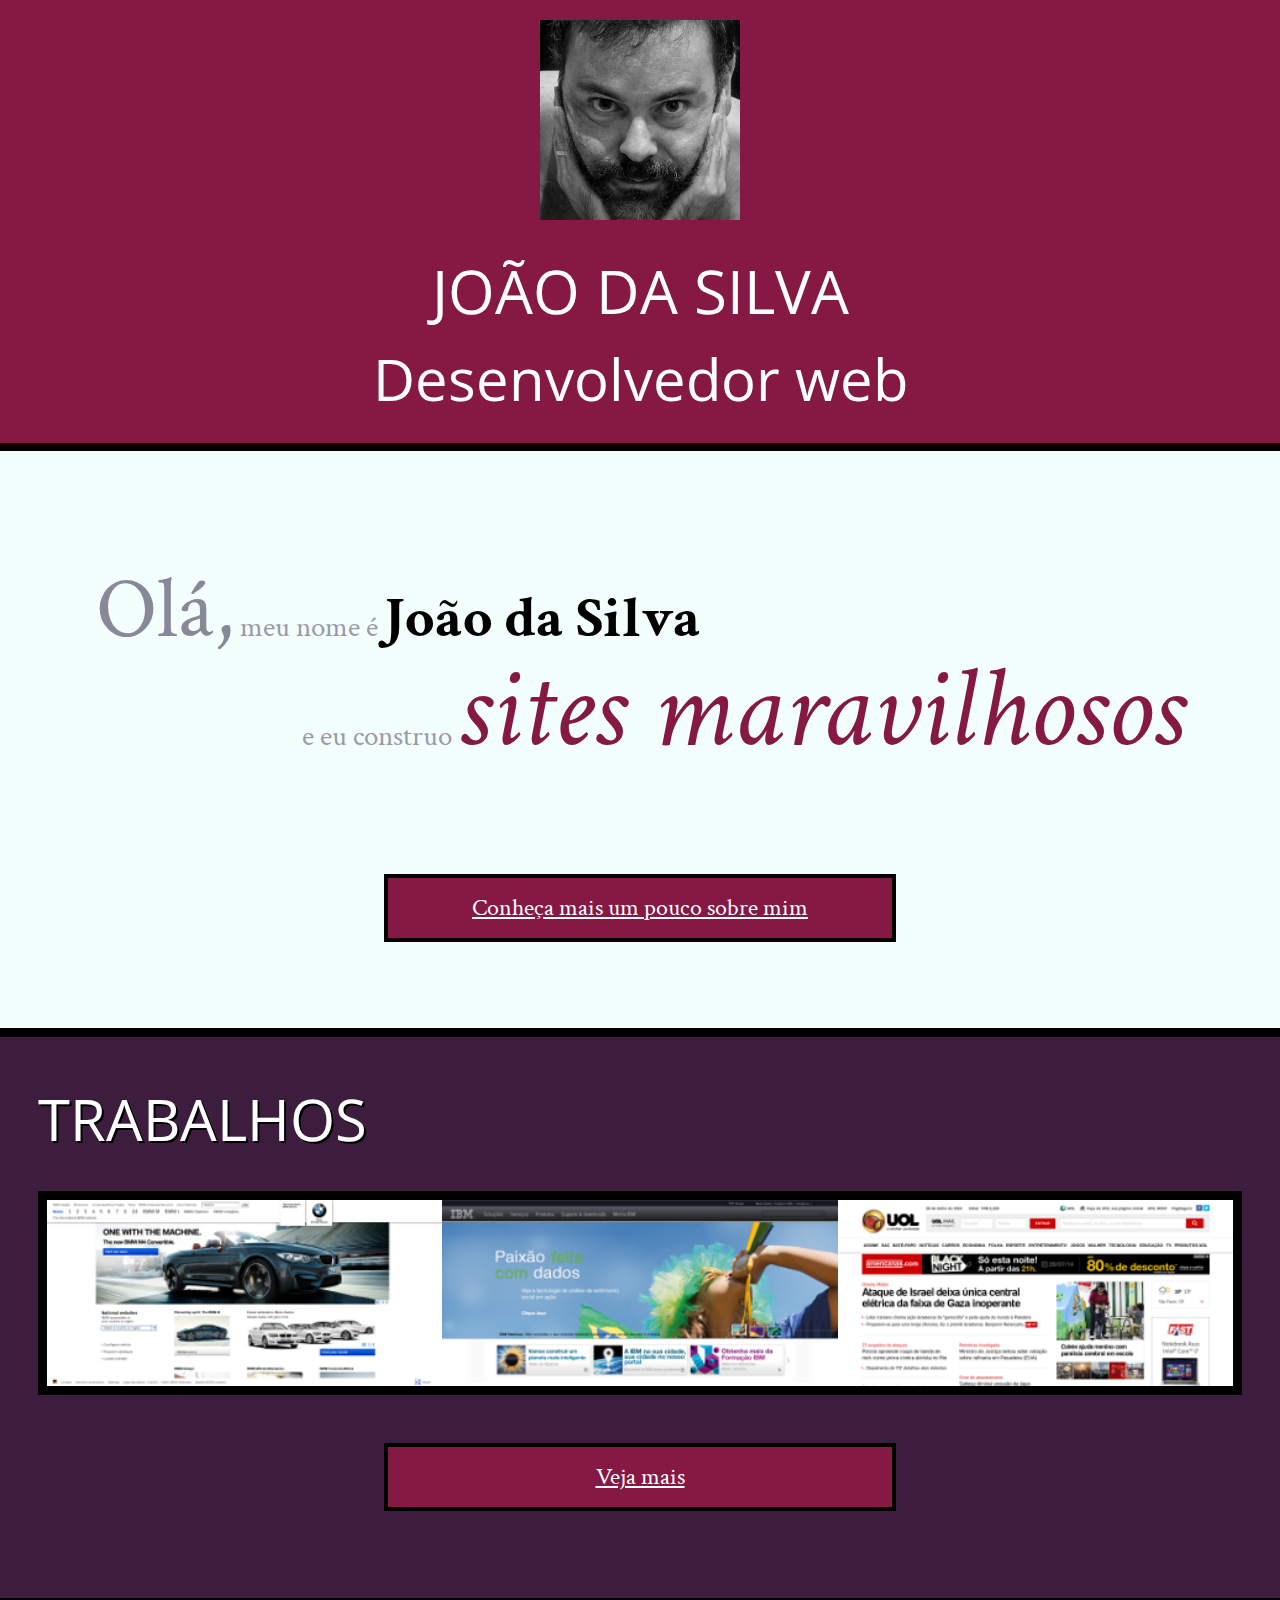
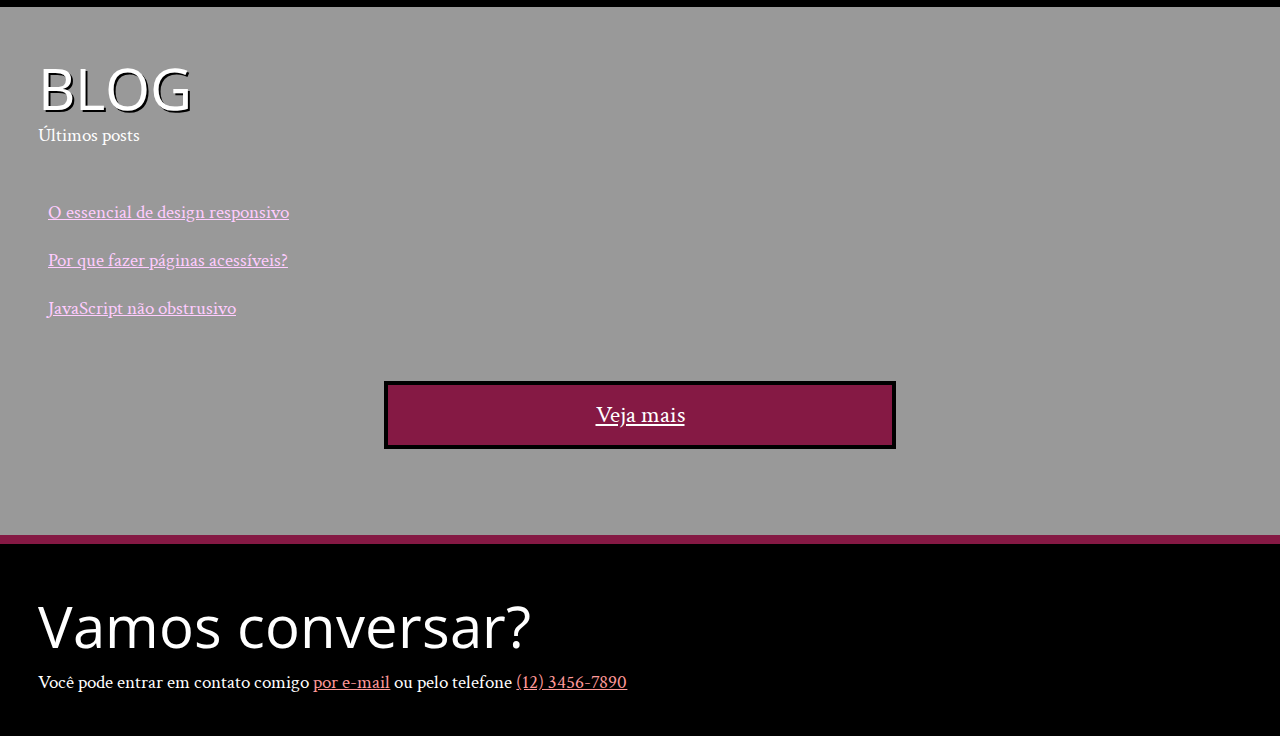
==== projeto/index.html @ 8b6cdcd5 "Aula01 - Medidas Relativas" ====
<!DOCTYPE html>
<html lang="pt">
<head>
    <meta charset="UTF-8">
    <title>João da Silva - Desenvolvedor Web</title>
    <link rel="shortcut icon" href="imagens/favicon.png">
    <link rel="stylesheet" href="css/reset.css">
    <link rel="stylesheet" href="css/site.css">
    <link rel="stylesheet" href="css/index.css">
    <link rel="stylesheet" href="http://fonts.googleapis.com/css?family=Crimson+Text:400,400italic,600">
    <link rel="stylesheet" href="http://fonts.googleapis.com/css?family=Open+Sans+Condensed:700">
    <link rel="stylesheet" href="http://fonts.googleapis.com/css?family=Shadows+Into+Light">
</head>
<body>
    <header class="titulo-principal">
        <img class="foto-home" src="imagens/eu.jpg" alt="Foto de João da Silva">
        <h1>João da Silva</h1>
        <p class="subtitulo-principal">Desenvolvedor web</p>
    </header>
    <main>
        <section class="secao-inicio saudacao">
            <p class="saudacao"><span class="saudacao-inicio">Olá,</span> meu nome é <strong>João da Silva</strong> <span class="saudacao-ultima-linha">e eu construo <em>sites maravilhosos</em></span></p>
            <a class="botao-index" href="bio.html">Conheça mais um pouco sobre mim</a>
        </section>
        <section class="secao-inicio trabalhos">
            <h2>Trabalhos</h2>
            <ul>
                <li><img src="imagens/bmw.png" alt="Site da BMW"></li>
                <li><img src="imagens/ibm.png" alt="Site da IBM"></li>
                <li><img src="imagens/uol.png" alt="Site da UOL"></li>
            </ul>
            <a class="botao-index" href="portfolio.html">Veja mais</a>
        </section>
        <section class="secao-inicio blog">
            <h2>Blog</h2>
            <small>Últimos posts</small>
            <ol>
                <li>
                    <a href="blog.html">O essencial de design responsivo</a>
                </li>
                <li>
                    <a href="blog.html">Por que fazer páginas acessíveis?</a>
                </li>
                <li>
                    <a href="blog.html">JavaScript não obstrusivo</a>
                </li>
            </ol>
            <a class="botao-index" href="blog.html">Veja mais</a>
        </section>
    </main>
    <footer>
        <h2>Vamos conversar?</h2>
        <p>Você pode entrar em contato comigo <a href="contato.html">por e-mail</a> ou pelo telefone <a href="tel:+551234567890">(12) 3456-7890</a></p>
    </footer>
</body>
</html>
---- projeto/css/site.css ----
body {
    font-family: "Crimson Text", "Times New Roman", serif;
    background-color: #F2FFFC;
    font-size: 120%;
    line-height: 1.5;
}

h1,
h2,
.subtitulo-principal {
    font-family: "Open Sans Condensed", "Arial", sans-serif;
}

h1 {
    text-transform: uppercase;
    font-size: 60px;
}

.titulo-principal {
    font-size: 300%;
    text-align: center;
    background-color: #851944;
    color: #FFF;
    padding: 1.25rem;
    border-bottom: .5rem solid #000;
}

.subtitulo-texto {
    font-size: 30px;
    clear: both;
}

main a {
    color: #851944;
}

main p {
    text-align: justify;
    margin: 20px 0;
}

.navegacao-site {
    text-align: center;
    background-color: #3C1D3D;
    color: #F2FFFC;
    padding: 20px;
}

.navegacao-site a {
    color: inherit;
    font-family: "Open Sans Condensed", "Arial", sans-serif;
    text-transform: lowercase;
}

.navegacao-site h1 {
    font-size: 30px;
    margin-bottom: 25px;
}

.rodape-pagina {
    background-color: #000;
    color: #F2FFFC;
    padding: 20px;
    clear: both;
    position: fixed;
    bottom: 0;
    left: 0;
    width: 100%;
    box-sizing: border-box;
}

.container {
    width: 720px;
    margin-left: auto;
    margin-right: auto;
    padding: 30px 0;
}

strong {
    font-weight: bold;
}

em {
    font-style: italic;
}

.icones-redes-sociais li {
    display: inline-block;
}

.icones-redes-sociais a {
    width: 40px;
    height: 40px;
    display: block;
    text-indent: -99999px;
}

.github {
    background-image: url(../imagens/github.png);
}

.twitter {
    background-image: url(../imagens/twitter.png);
}

.linkedin {
    background-image: url(../imagens/linkedin.png);
}

main {
    width: 80%;
    float: left;
    padding-bottom: 80px;
}

.minha-foto,
.navegacao-site {
    border-left: 10px solid black;
    border-bottom: 10px solid black;
    box-sizing: border-box;
}

.navegacao-site {
    width: 20%;
    float: right;
    position: relative;
    top: 300px;
}

.minha-foto {
    position: absolute;
    top: 0;
    right: 0;
    height: 300px;
}
---- projeto/css/index.css ----
.foto-home {
    height: 200px;
}

.saudacao p {
    font-size: 1.5em;
    color: #99A;
    line-height: 1;
    padding: 2em;
}

.saudacao-inicio {
    font-size: 3em;
    color: #889;
}

.saudacao-ultima-linha {
    text-align: right;
    display: block;
}

.saudacao strong {
    font-size: 2em;
    color: #000;
}

.saudacao em {
    color: #851944;
    font-size: 4em;
}

.botao-index {
    font-size: 1.25em;
    background-color: #851944;
    color: #FFF;
    padding: .5em;
    border: .2em solid black;
    width: 40ch;
    margin: 2em auto;
    display: block;
    text-align: center;
}

.secao-inicio {
    padding: 2em;
}

.secao-inicio h2 {
    font-size: 3em;
    text-shadow: 2px 2px #000;
    text-transform: uppercase;
    margin-bottom: .5em;
}

.trabalhos {
    background-color: #3C1D3D;
    border-top: .5em solid #000;
    border-bottom: .5em solid #000;
}

.trabalhos h2 {
    color: #FFF;
}

.trabalhos ul {
    overflow: hidden;
    border: .5em solid black;
}

.trabalhos li {
    float: left;
    width: 33.333%;
}

.trabalhos img {
    width: 100%;
    display: block;
}

.blog {
    background-color: #999;
    color: #FFF;
    border-bottom: .5em solid #851944;
}

.blog small {
    position: relative;
    top: -2em;
}

.blog li a {
    color: #FCF;
    padding: .5em;
    display: block;
}

footer {
    background-color: #000;
    color: #FFF;
    padding: 2em;
}

footer h2 {
    font-size: 3em;
}

footer a {
    color: #F99;
}

main {
    width: 100%;
    padding-bottom: 0;
    float: none;
}
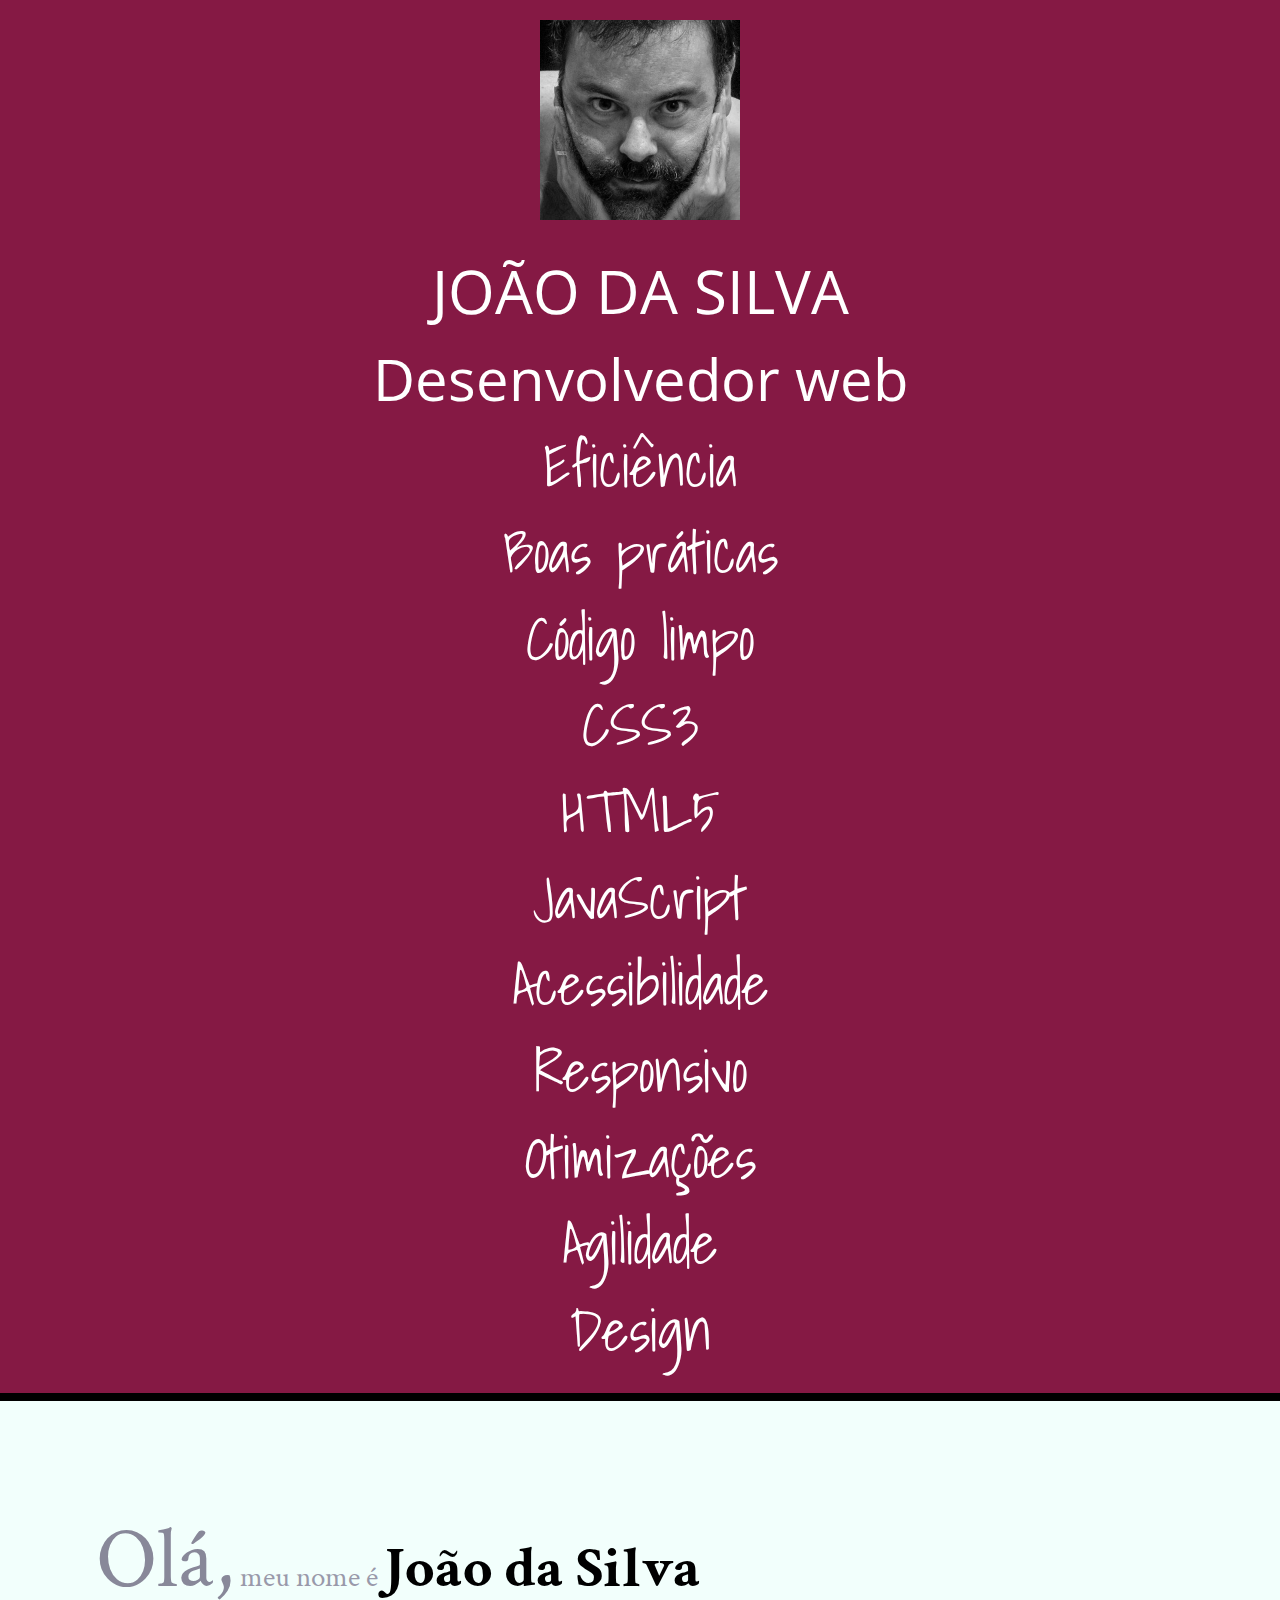
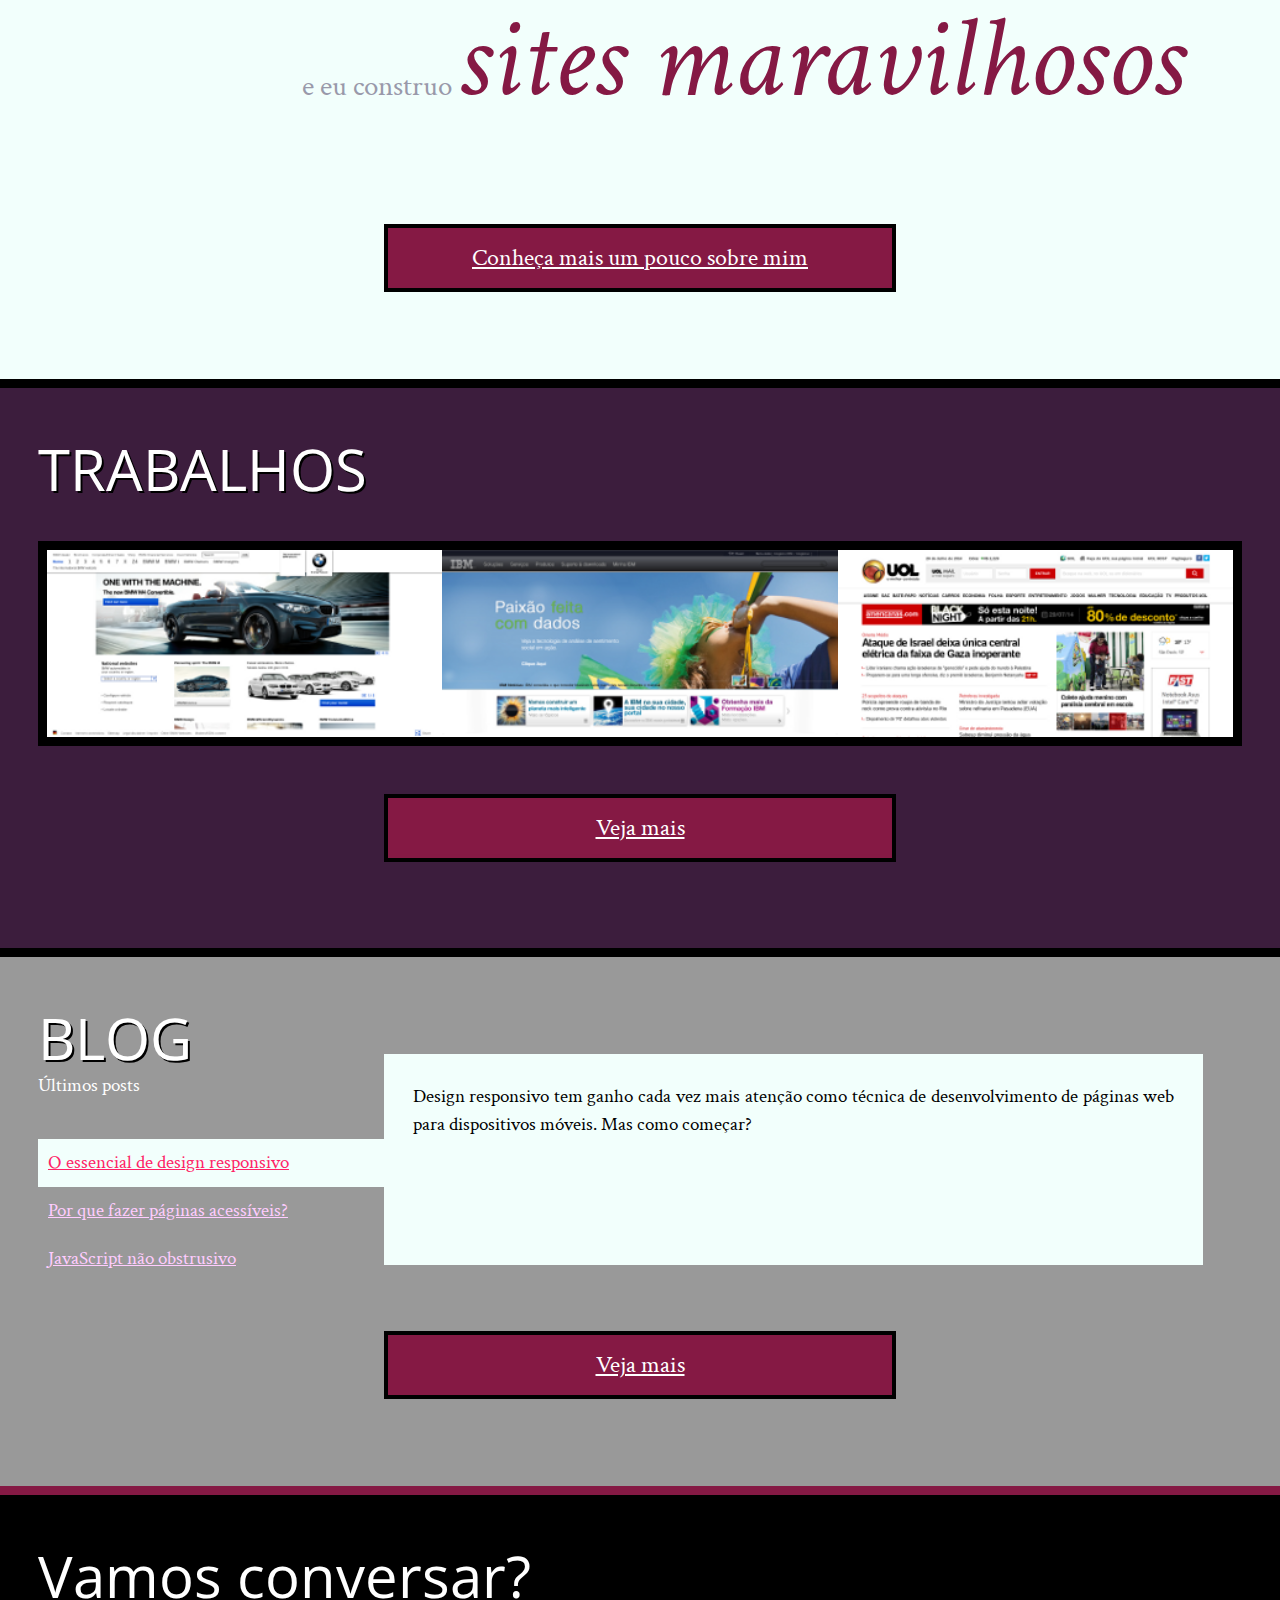
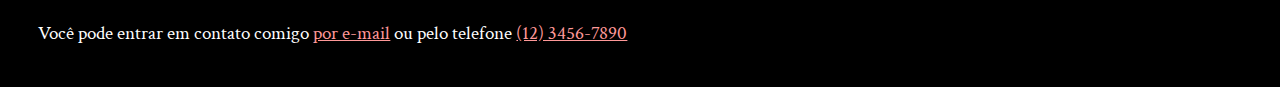
==== commit 69b3bf50: "Aula02 - Absolute mais a fundo" ====
--- a/projeto/index.html
+++ b/projeto/index.html
@@ -16,6 +16,19 @@
         <img class="foto-home" src="imagens/eu.jpg" alt="Foto de João da Silva">
         <h1>João da Silva</h1>
         <p class="subtitulo-principal">Desenvolvedor web</p>
+        <ul>
+            <li class="palavra-home eficiencia">Eficiência</li>
+            <li class="palavra-home boas-praticas">Boas práticas</li>
+            <li class="palavra-home codigo-limpo">Código limpo</li>
+            <li class="palavra-home css3">CSS3</li>
+            <li class="palavra-home html5">HTML5</li>
+            <li class="palavra-home javascript">JavaScript</li>
+            <li class="palavra-home acessibilidade">Acessibilidade</li>
+            <li class="palavra-home responsivo">Responsivo</li>
+            <li class="palavra-home otimizacoes">Otimizações</li>
+            <li class="palavra-home agilidade">Agilidade</li>
+            <li class="palavra-home design">Design</li>
+        </ul>
     </header>
     <main>
         <section class="secao-inicio saudacao">
@@ -35,8 +48,9 @@
             <h2>Blog</h2>
             <small>Últimos posts</small>
             <ol>
-                <li>
+                <li class="mais-recente">
                     <a href="blog.html">O essencial de design responsivo</a>
+                    <p class="inicio-post">Design responsivo tem ganho cada vez mais atenção como técnica de desenvolvimento de páginas web para dispositivos móveis. Mas como começar?</p>
                 </li>
                 <li>
                     <a href="blog.html">Por que fazer páginas acessíveis?</a>
--- a/projeto/css/index.css
+++ b/projeto/css/index.css
@@ -81,6 +81,11 @@
     background-color: #999;
     color: #FFF;
     border-bottom: .5em solid #851944;
+    position: relative;
+}
+
+.blog li {
+    width: 30%;
 }
 
 .blog small {
@@ -94,6 +99,13 @@
     display: block;
 }
 
+.blog .mais-recente{
+    background-color: #F2FFFC;
+}
+
+.blog .mais-recente a {
+    color: #F26;
+}
 footer {
     background-color: #000;
     color: #FFF;
@@ -112,4 +124,78 @@
     width: 100%;
     padding-bottom: 0;
     float: none;
+}
+
+.inicio-post{
+    position: absolute;
+    top: 4em;
+    height: 8em;
+    left: 30%;
+    right: 4em;
+    background-color: #F2FFFC;
+    color: #000;
+    padding: 1.5em;
+}
+
+.palavra-home{
+    font-family: 'Shadows Into Light', cursive;
+}
+
+.eficiencia {
+    top: 20%;
+    left: 75%;
+}
+
+.boas-praticas {
+    top: 70%;
+    left: 20%;
+}
+
+.codigo-limpo {
+    top: 45%;
+    left: 10%;
+}
+
+.css3 {
+    top: 50%;
+    left: 30%;
+}
+
+.html5 {
+    top: 40%;
+    left: 80%;
+}
+
+.javascript {
+    top: 10%;
+    left: 60%;
+}
+
+.acessibilidade {
+    top: 30%;
+    left: 25%;
+}
+
+.responsivo {
+    top: 15%;
+    left: 15%;
+}
+
+.otimizacoes {
+    top: 60%;
+    left: 70%;
+}
+
+.agilidade {
+    top: 10%;
+    left: 30%;
+}
+
+.design {
+    top: 35%;
+    left: 65%;
+}
+
+header{
+    position: relative;
 }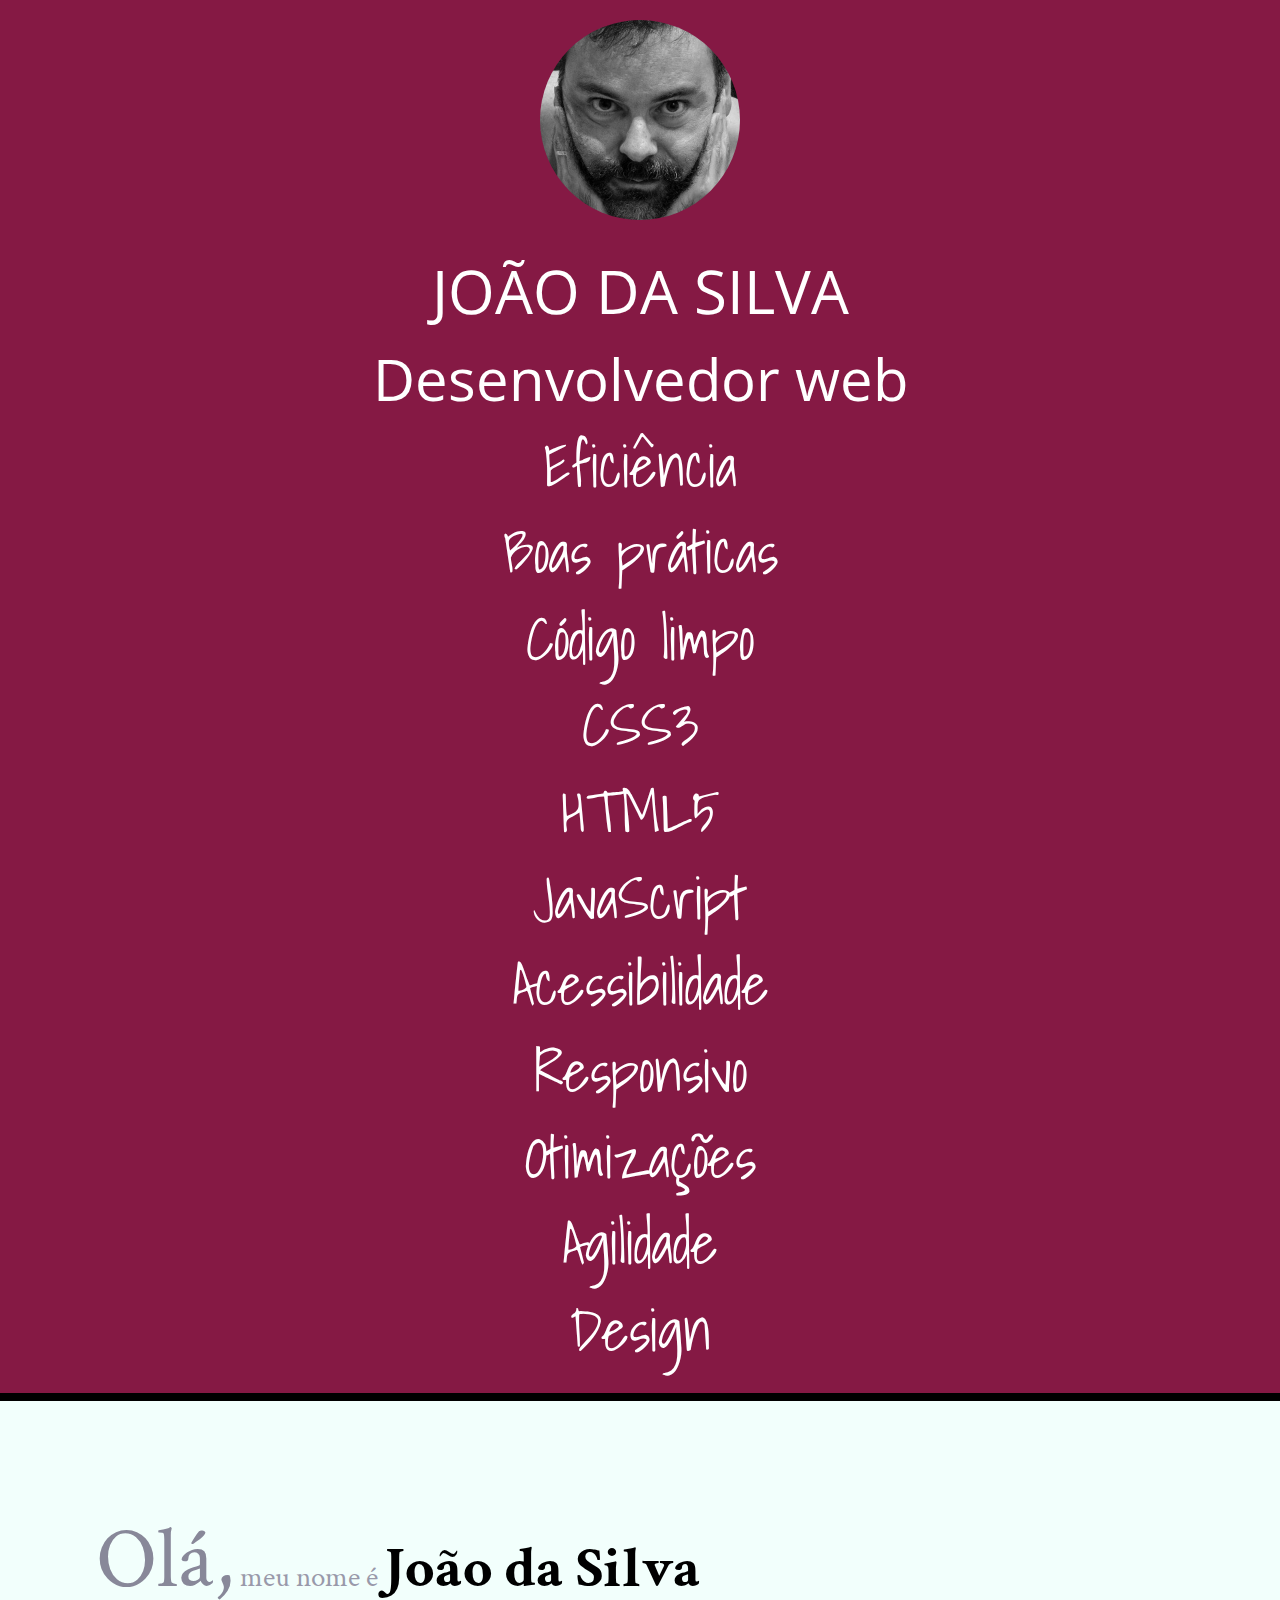
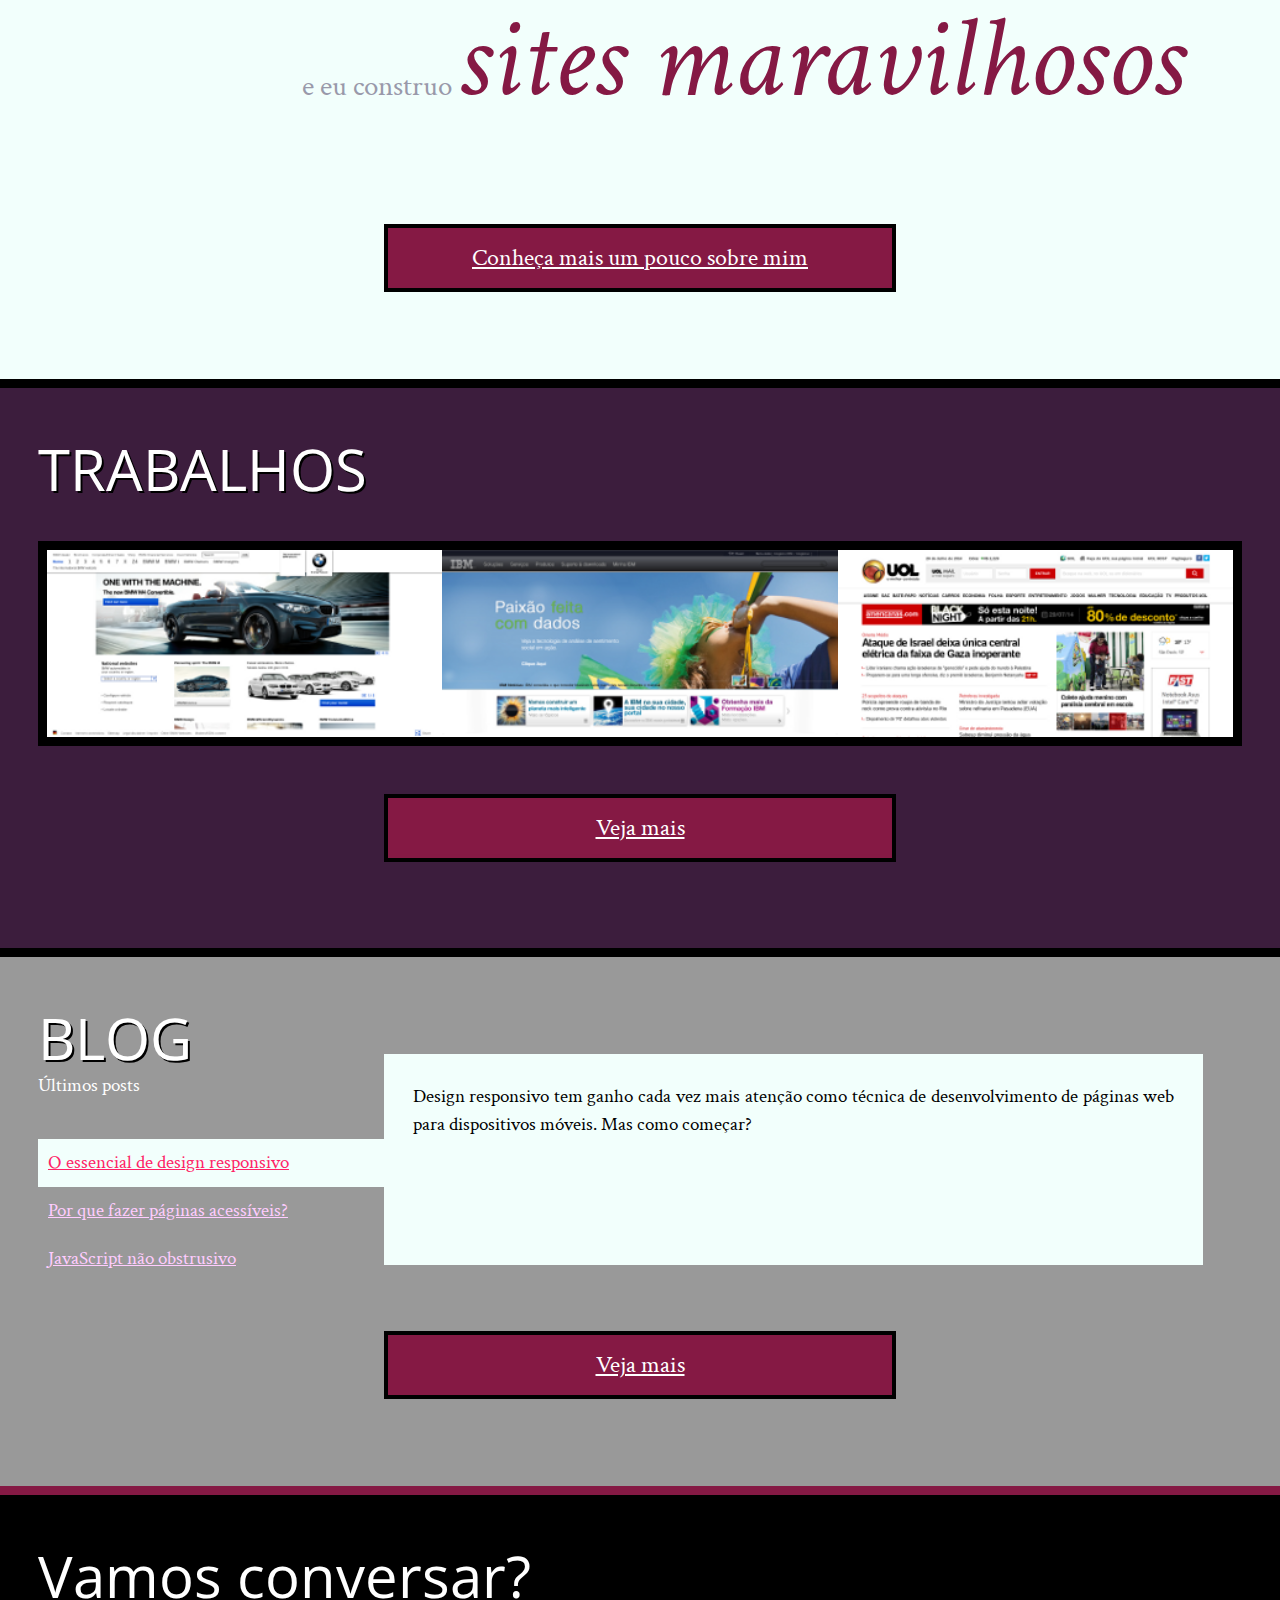
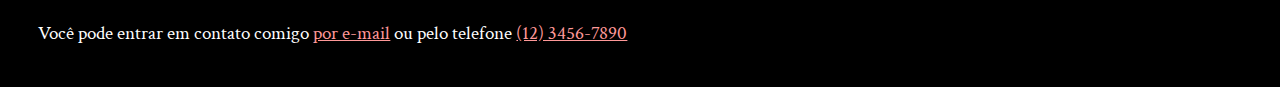
==== commit b5bb074e: "Aula03 - Bordas arredondadas" ====
--- a/projeto/index.html
+++ b/projeto/index.html
@@ -1,5 +1,5 @@
 <!DOCTYPE html>
-<html lang="pt">
+<html lang="pt-BR">
 <head>
     <meta charset="UTF-8">
     <title>João da Silva - Desenvolvedor Web</title>
--- a/projeto/css/index.css
+++ b/projeto/css/index.css
@@ -1,5 +1,6 @@
 .foto-home {
     height: 200px;
+    border-radius: 50%;
 }
 
 .saudacao p {
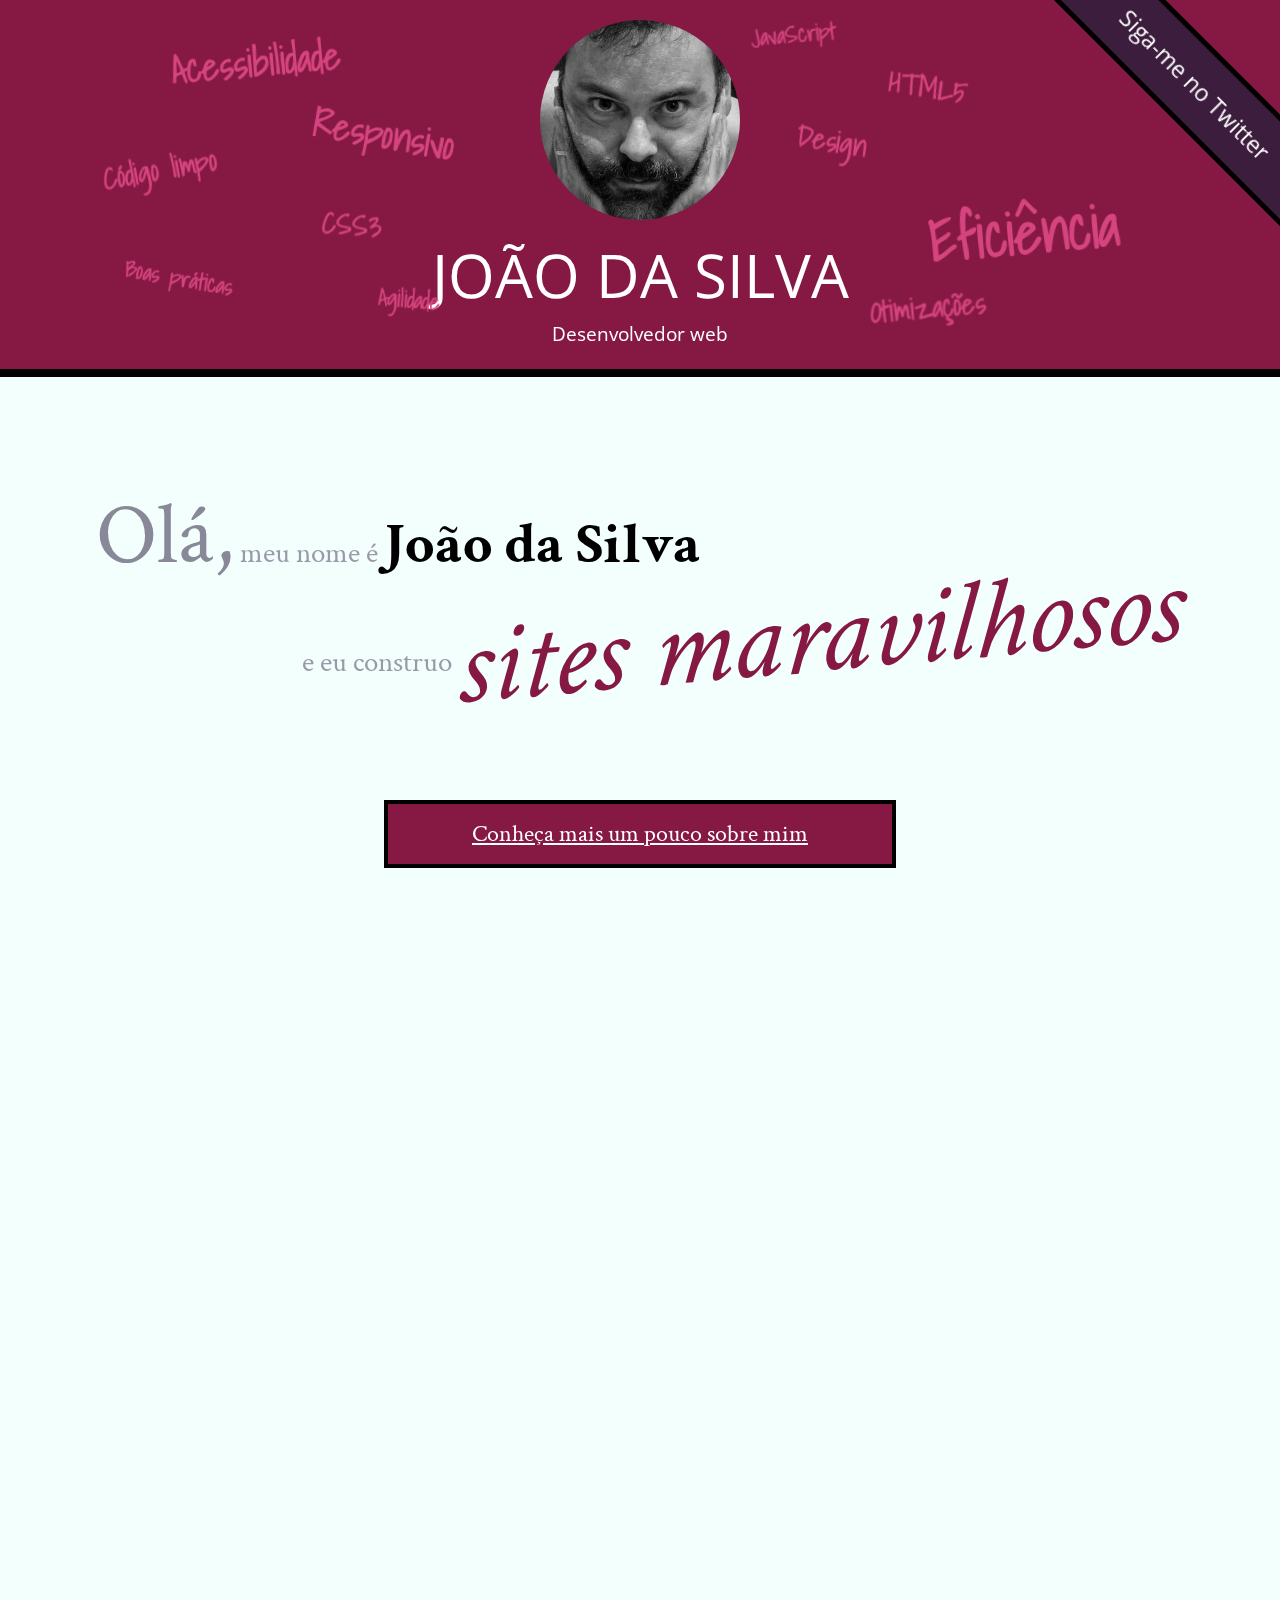
==== commit 98afc53a: "Aula 04 - Transformações" ====
--- a/projeto/index.html
+++ b/projeto/index.html
@@ -16,7 +16,7 @@
         <img class="foto-home" src="imagens/eu.jpg" alt="Foto de João da Silva">
         <h1>João da Silva</h1>
         <p class="subtitulo-principal">Desenvolvedor web</p>
-        <ul>
+        <ul class="palavras-home">
             <li class="palavra-home eficiencia">Eficiência</li>
             <li class="palavra-home boas-praticas">Boas práticas</li>
             <li class="palavra-home codigo-limpo">Código limpo</li>
@@ -29,6 +29,7 @@
             <li class="palavra-home agilidade">Agilidade</li>
             <li class="palavra-home design">Design</li>
         </ul>
+        <a class="banner-twitter" href="http://twitter.com/joaodasilva">Siga-me no Twitter</a>
     </header>
     <main>
         <section class="secao-inicio saudacao">
--- a/projeto/css/site.css
+++ b/projeto/css/site.css
@@ -17,7 +17,6 @@
 }
 
 .titulo-principal {
-    font-size: 300%;
     text-align: center;
     background-color: #851944;
     color: #FFF;
--- a/projeto/css/index.css
+++ b/projeto/css/index.css
@@ -1,3 +1,14 @@
+html, body {
+    height: 100%;
+    overflow-x: hidden;
+}
+
+body {
+    perspective: 6px;
+    perspective-origin: 50% 160px;
+}
+
+
 .foto-home {
     height: 200px;
     border-radius: 50%;
@@ -137,66 +148,123 @@
     color: #000;
     padding: 1.5em;
 }
-
-.palavra-home{
-    font-family: 'Shadows Into Light', cursive;
+.palavra-home {
+    font-family: "Shadows Into Light", cursive;
+    font-weight: bold;
+    color: #D5447E;
+    position: absolute;
+}
+
+.palavras-home {
+    position: absolute;
+    top: 0;
+    left: 0;
+    width: 100%;
+    height: 100%;
+}
+
+.palavras-home li {
+    font-size: 400%;
 }
 
 .eficiencia {
-    top: 20%;
-    left: 75%;
+    top: 50%;
+    left: 60%;
+    transform: translate(-50%, -50%) rotate(-5deg) translateZ(4px) scale(0.25);
 }
 
 .boas-praticas {
     top: 70%;
     left: 20%;
-}
+    transform: translate(-50%, -50%) rotate(10deg) translateZ(1px) scale(0.25);
+}
+
 
 .codigo-limpo {
     top: 45%;
-    left: 10%;
+    left: 25%;
+    transform: translate(-50%, -50%) rotate(-10deg) translateZ(2px) scale(0.25);
 }
 
 .css3 {
-    top: 50%;
-    left: 30%;
+    top: 55%;
+    left: 35%;
+    transform: translate(-50%, -50%) rotate(5deg) translateZ(2px) scale(0.25);
 }
 
 .html5 {
-    top: 40%;
-    left: 80%;
+    top: 30%;
+    left: 65%;
+    transform: translate(-50%, -50%) rotate(10deg) translateZ(2px) scale(0.25);
 }
 
 .javascript {
-    top: 10%;
+    top: 15%;
     left: 60%;
+    transform: translate(-50%, -50%) rotate(-5deg) translateZ(1px) scale(0.25);
 }
 
 .acessibilidade {
     top: 30%;
-    left: 25%;
+    left: 35%;
+    transform: translate(-50%, -50%) rotate(-5deg) translateZ(3px) scale(0.25);
 }
 
 .responsivo {
-    top: 15%;
-    left: 15%;
+    top: 40%;
+    left: 40%;
+    transform: translate(-50%, -50%) rotate(10deg) translateZ(3px) scale(0.25);
 }
 
 .otimizacoes {
-    top: 60%;
-    left: 70%;
+    top: 70%;
+    left: 65%;
+    transform: translate(-50%, -50%) rotate(-5deg) translateZ(2px) scale(0.25);
 }
 
 .agilidade {
-    top: 10%;
-    left: 30%;
+    top: 75%;
+    left: 35%;
+    transform: translate(-50%, -50%) rotate(5deg) translateZ(1px) scale(0.25);
 }
 
 .design {
-    top: 35%;
-    left: 65%;
-}
-
-header{
-    position: relative;
+    top: 40%;
+    left: 60%;
+    transform: translate(-50%, -50%) rotate(10deg) translateZ(2px) scale(0.25);
+}
+
+.saudacao em {
+    color: #851944;
+    font-size: 4em;
+    transform: rotate(-5deg)skew(-10deg);
+    display: inline-block;
+}
+
+.banner-twitter {
+    width: 14em;
+    line-height: 1;
+    padding: 1em 0;
+    box-sizing: border-box;
+
+    text-align: center;
+    text-decoration: none;
+    background-color: #3C1D3D;
+    color: white;
+    border: .25em solid black;
+
+    font-size: 1.2em;
+    font-family: "Open Sans Condensed", sans-serif;
+}
+
+.banner-twitter {
+    position: absolute;
+    top: 0;
+    right: 0;
+    transform-origin: 0 0;
+    transform: translate(6.5754em, -2.4749em) rotate(45deg);
+}
+
+.palavras-home, .titulo-principal {
+    transform-style: preserve-3d;
 }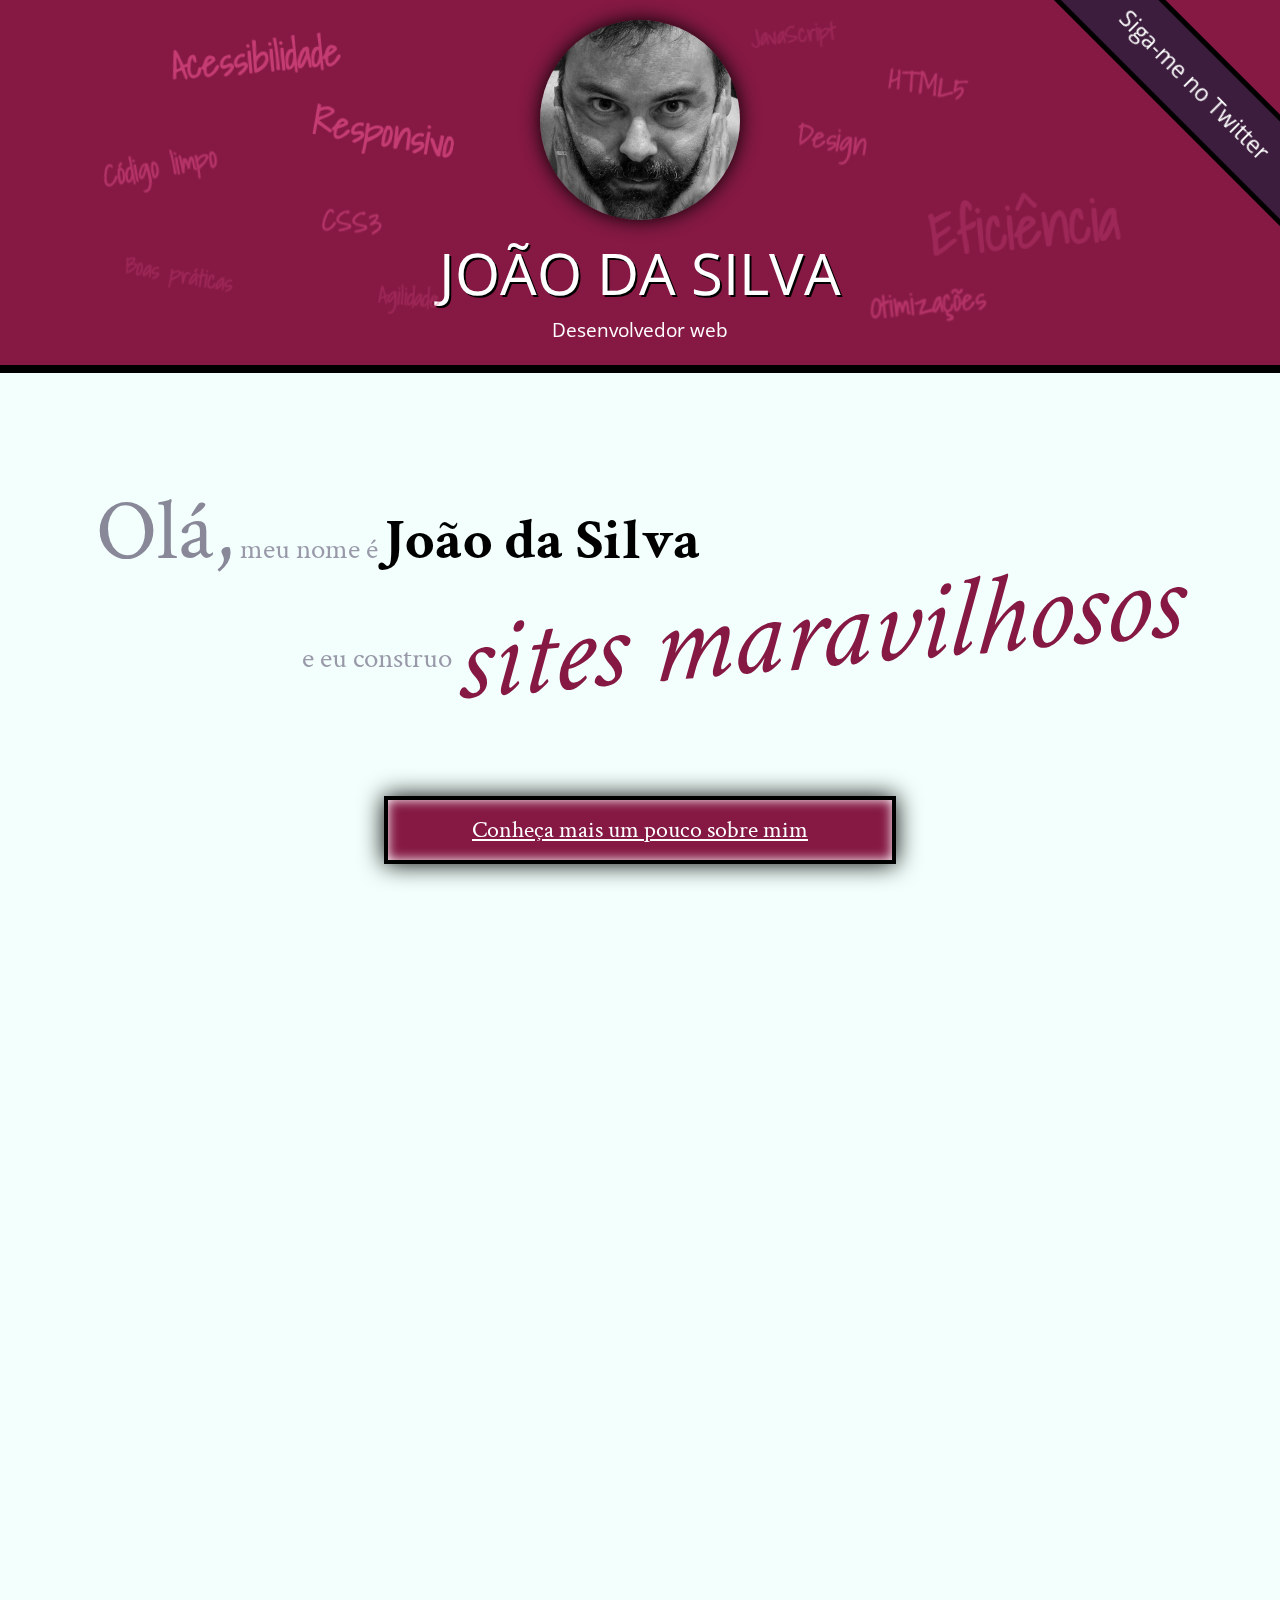
==== commit 75af9c10: "Aula08 - Pseudoclasses" ====
--- a/projeto/index.html
+++ b/projeto/index.html
@@ -51,13 +51,21 @@
             <ol>
                 <li class="mais-recente">
                     <a href="blog.html">O essencial de design responsivo</a>
-                    <p class="inicio-post">Design responsivo tem ganho cada vez mais atenção como técnica de desenvolvimento de páginas web para dispositivos móveis. Mas como começar?</p>
+                    <p class="inicio-post">
+                        Design responsivo tem ganho cada vez mais atenção como técnica de desenvolvimento de páginas web para dispositivos móveis. Mas como começar?
+                    </p>
                 </li>
                 <li>
                     <a href="blog.html">Por que fazer páginas acessíveis?</a>
+                    <p class="inicio-post">
+                        Tem se falado cada vez sobre acessibilidade na web. Há diversas técnicas e diretivas a serem seguidas, inclusive da própria W3C. Mas vale a pena investir nisso?
+                    </p>
                 </li>
                 <li>
                     <a href="blog.html">JavaScript não obstrusivo</a>
+                    <p class="inicio-post">
+                        JavaScript é uma linguagem essencial hoje em dia para criar páginas ricas, interativas e dinâmicas. Porém, há alguns cuidados que devem ser tomados ao colocarmos código JavaScript em nossas páginas.
+                    </p>
                 </li>
             </ol>
             <a class="botao-index" href="blog.html">Veja mais</a>
--- a/projeto/css/site.css
+++ b/projeto/css/site.css
@@ -13,7 +13,8 @@
 
 h1 {
     text-transform: uppercase;
-    font-size: 60px;
+    font-size: 3em;
+    text-shadow: 2px 2px #000;
 }
 
 .titulo-principal {
@@ -57,7 +58,6 @@
 }
 
 .rodape-pagina {
-    background-color: #000;
     color: #F2FFFC;
     padding: 20px;
     clear: both;
@@ -66,6 +66,17 @@
     left: 0;
     width: 100%;
     box-sizing: border-box;
+
+    background-image: radial-gradient(ellipse at left bottom,
+    rgba(60, 29, 61, 0.8),
+    rgba(60, 29, 61, 0.8) 65%,
+    black 65%,
+    black 70%,
+    transparent 70%,
+    transparent);
+    width: 100%;
+    background-size: 25% 100%;
+    background-repeat: no-repeat;
 }
 
 .container {
@@ -131,4 +142,17 @@
     top: 0;
     right: 0;
     height: 300px;
+
 }
+
+main a:hover,
+main a:focus,
+footer a:hover,
+footer a:focus {
+    color: red;
+}
+
+.navegacao-site a:hover,
+.navegacao-site a:focus {
+    text-shadow: 0 0 2px deeppink;
+}
--- a/projeto/css/index.css
+++ b/projeto/css/index.css
@@ -12,6 +12,7 @@
 .foto-home {
     height: 200px;
     border-radius: 50%;
+    box-shadow: 0 0 1em #000;
 }
 
 .saudacao p {
@@ -51,6 +52,7 @@
     margin: 2em auto;
     display: block;
     text-align: center;
+    box-shadow: 0 0 1em #000, inset 0 0 .5em #FFF;
 }
 
 .secao-inicio {
@@ -68,6 +70,15 @@
     background-color: #3C1D3D;
     border-top: .5em solid #000;
     border-bottom: .5em solid #000;
+    background-image: linear-gradient(135deg,
+    transparent,
+    transparent 14px,
+    rgba(0, 0, 0, 0.1) 14px,
+    rgba(0, 0, 0, 0.1) 15px,
+    transparent 15px,
+    transparent);
+    background-size: 20px 20px;
+    background-attachment: fixed;
 }
 
 .trabalhos h2 {
@@ -94,6 +105,16 @@
     color: #FFF;
     border-bottom: .5em solid #851944;
     position: relative;
+
+    background-image: linear-gradient(45deg,
+    transparent,
+    transparent 14px,
+    rgba(255, 255, 255, 0.1) 14px,
+    rgba(255, 255, 255, 0.1) 15px,
+    transparent 15px,
+    transparent);
+    background-size: 20px 20px;
+    background-attachment: fixed;
 }
 
 .blog li {
@@ -111,9 +132,9 @@
     display: block;
 }
 
-.blog .mais-recente{
-    background-color: #F2FFFC;
-}
+/*.blog .mais-recente{*/
+    /*background-color: #F2FFFC;*/
+/*}*/
 
 .blog .mais-recente a {
     color: #F26;
@@ -147,6 +168,7 @@
     background-color: #F2FFFC;
     color: #000;
     padding: 1.5em;
+    display: none
 }
 .palavra-home {
     font-family: "Shadows Into Light", cursive;
@@ -166,72 +188,81 @@
 .palavras-home li {
     font-size: 400%;
 }
-
 .eficiencia {
     top: 50%;
     left: 60%;
-    transform: translate(-50%, -50%) rotate(-5deg) translateZ(4px) scale(0.25);
+    transform: translate(-50%, -50%) translateZ(4px) rotate(-5deg) scale(.25);
+    opacity: .3;
 }
 
 .boas-praticas {
     top: 70%;
     left: 20%;
-    transform: translate(-50%, -50%) rotate(10deg) translateZ(1px) scale(0.25);
-}
-
+    transform: translate(-50%, -50%) translateZ(1px) rotate(10deg) scale(.25);
+    opacity: .3;
+}
 
 .codigo-limpo {
     top: 45%;
     left: 25%;
-    transform: translate(-50%, -50%) rotate(-10deg) translateZ(2px) scale(0.25);
+    transform: translate(-50%, -50%) translateZ(2px) rotate(-10deg) scale(.25);
+    opacity: .6;
 }
 
 .css3 {
     top: 55%;
     left: 35%;
-    transform: translate(-50%, -50%) rotate(5deg) translateZ(2px) scale(0.25);
+    transform: translate(-50%, -50%) translateZ(2px) rotate(5deg) scale(.25);
+    opacity: .6;
 }
 
 .html5 {
     top: 30%;
     left: 65%;
-    transform: translate(-50%, -50%) rotate(10deg) translateZ(2px) scale(0.25);
+    transform: translate(-50%, -50%) translateZ(2px) rotate(10deg) scale(.25);
+    opacity: .6;
 }
 
 .javascript {
     top: 15%;
     left: 60%;
-    transform: translate(-50%, -50%) rotate(-5deg) translateZ(1px) scale(0.25);
+    transform: translate(-50%, -50%) translateZ(1px) rotate(-5deg) scale(.25);
+    opacity: .3;
 }
 
 .acessibilidade {
     top: 30%;
     left: 35%;
-    transform: translate(-50%, -50%) rotate(-5deg) translateZ(3px) scale(0.25);
+    transform: translate(-50%, -50%) translateZ(3px) rotate(-5deg) scale(.25);
+    opacity: .8;
 }
 
 .responsivo {
     top: 40%;
     left: 40%;
-    transform: translate(-50%, -50%) rotate(10deg) translateZ(3px) scale(0.25);
+    transform: translate(-50%, -50%) translateZ(3px) rotate(10deg) scale(.25);
+    opacity: .8;
 }
 
 .otimizacoes {
     top: 70%;
     left: 65%;
-    transform: translate(-50%, -50%) rotate(-5deg) translateZ(2px) scale(0.25);
+    transform: translate(-50%, -50%) translateZ(2px) rotate(-5deg) scale(.25);
+    opacity: .6;
 }
 
 .agilidade {
     top: 75%;
     left: 35%;
-    transform: translate(-50%, -50%) rotate(5deg) translateZ(1px) scale(0.25);
+    transform: translate(-50%, -50%) translateZ(1px) rotate(5deg) scale(.25);
+    opacity: .3;
 }
 
 .design {
     top: 40%;
     left: 60%;
-    transform: translate(-50%, -50%) rotate(10deg) translateZ(2px) scale(0.25);
+    transform: translate(-50%, -50%) translateZ(2px) rotate(10deg) scale(.25);
+    opacity: .6;
 }
 
 .saudacao em {
@@ -267,4 +298,25 @@
 
 .palavras-home, .titulo-principal {
     transform-style: preserve-3d;
-}+}
+
+.blog .inicio-post {
+    position: absolute;
+    top: 4em;
+    height: em;
+    left: 30%;
+    right: 4em;
+    background-color: #F2FFFC;
+    color: #000;
+    padding: 1.5em;
+    display: none;
+}
+.blog a:hover + .inicio-post,
+.blog a:focus + .inicio-post {
+    display: block;
+}
+.blog a:hover,
+.blog a:focus {
+    background-color: #F2FFFC;
+    color: #F26;
+}
